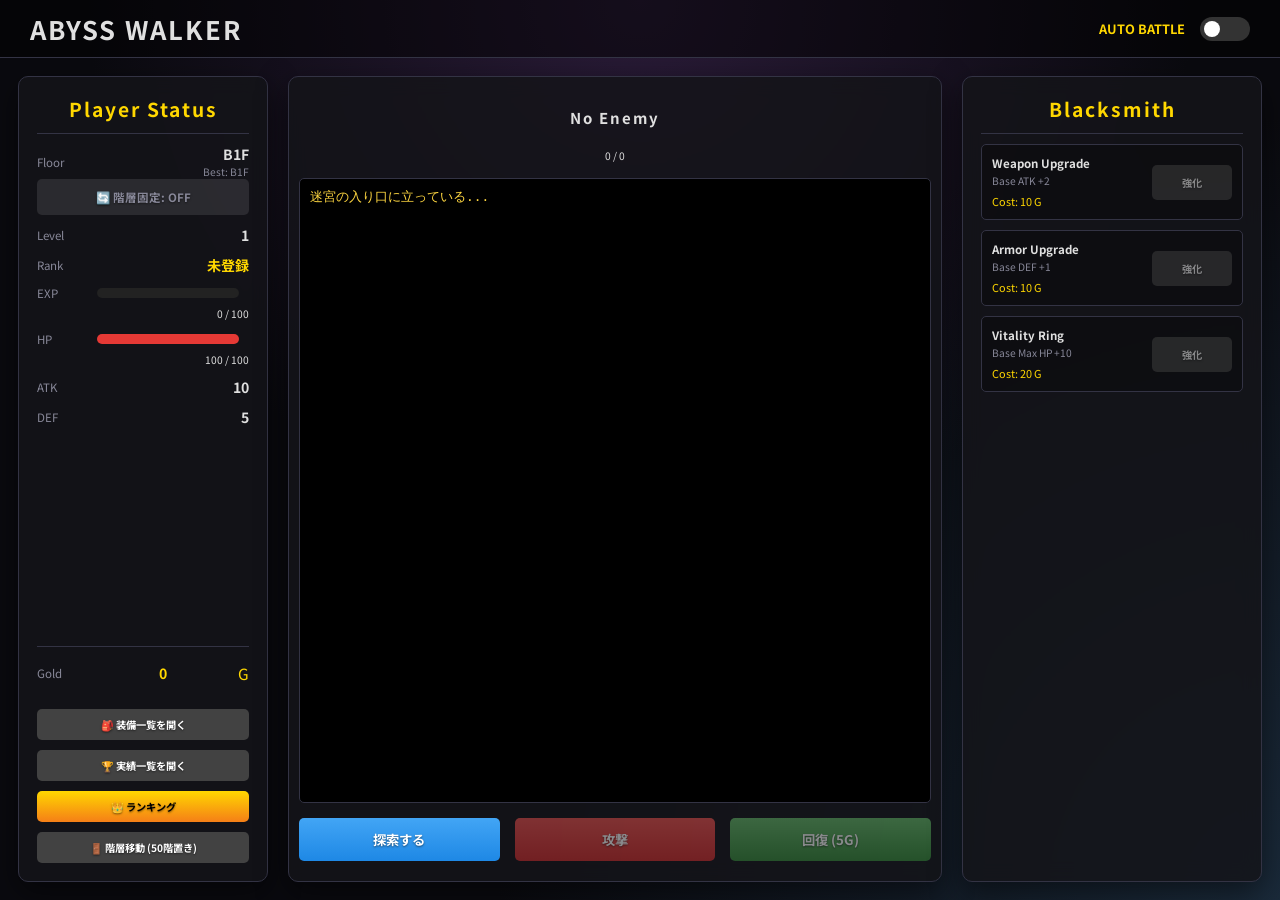
==== abysswalker/index.html @ 34223ad3 "Add files via upload" ====
<!DOCTYPE html>
<html lang="ja">
<head>
    <meta charset="UTF-8">
    <meta name="viewport" content="width=device-width, initial-scale=1.0, maximum-scale=1.0, user-scalable=no">
    <title>Abyss Walker - Idle RPG</title>
    <!-- AdSense Tag -->
    <script async src="https://pagead2.googlesyndication.com/pagead/js/adsbygoogle.js?client=ca-pub-2330735378895570" crossorigin="anonymous"></script>
    <link href="https://fonts.googleapis.com/css2?family=Cinzel:wght@400;700&family=Noto+Sans+JP:wght@400;700&display=swap" rel="stylesheet">
    <link rel="stylesheet" href="style.css?v=11">
</head>
<body>
    <div class="background-overlay"></div>
    
    <header class="top-bar">
        <h1>ABYSS WALKER</h1>
        <div class="auto-toggle">
            <span>AUTO BATTLE</span>
            <label class="switch">
                <input type="checkbox" id="auto-btn" autocomplete="off">
                <span class="slider round"></span>
            </label>
        </div>
    </header>

    <div class="ad-container top-ad">
        <ins class="adsbygoogle"
             style="display:block"
             data-ad-client="ca-pub-2330735378895570"
             data-ad-slot="0000000000"
             data-ad-format="auto"
             data-full-width-responsive="true"></ins>
        <script>(adsbygoogle = window.adsbygoogle || []).push({});</script>
    </div>

    <main class="game-container">
        <!-- Left Panel: Player Status -->
        <section class="panel status-panel" id="panel-status">
            <h2>Player Status</h2>
            <div class="stat-box">
                <span class="label">Floor</span>
                <div style="text-align: right;">
                    <span class="value">B<span id="player-floor">1</span>F</span>
                    <div style="font-size: 0.8rem; color: var(--text-dim);">Best: B<span id="player-max-floor">1</span>F</div>
                </div>
            </div>
            <div style="margin-top: -10px; margin-bottom: 10px; padding: 0;">
                <button id="stay-btn" class="action-btn" style="width: 100%; padding: min(10px, 1.5dvh); background: rgba(255,255,255,0.1); font-size: 0.9rem; color: var(--text-dim);">
                    🔄 階層固定: OFF
                </button>
            </div>
            <div class="stat-box">
                <span class="label">Level</span>
                <span class="value" id="player-lvl">1</span>
            </div>
            <div class="stat-box">
                <span class="label">Rank</span>
                <span class="value" id="player-rank" style="color: var(--legendary); font-weight: bold;">未登録</span>
            </div>
            <div class="stat-box">
                <span class="label">EXP</span>
                <div class="progress-bar">
                    <div class="progress-fill exp-fill" id="player-exp-bar"></div>
                </div>
                <span class="hp-text"><span id="player-exp">0</span> / <span id="player-req-exp">100</span></span>
            </div>
            <div class="stat-box">
                <span class="label">HP</span>
                <div class="progress-bar">
                    <div class="progress-fill hp-fill" id="player-hp-bar"></div>
                </div>
                <span class="hp-text"><span id="player-hp">100</span> / <span id="player-maxhp">100</span></span>
            </div>
            <div class="stat-box">
                <span class="label">ATK</span>
                <span class="value" id="player-atk">10</span>
            </div>
            <div class="stat-box">
                <span class="label">DEF</span>
                <span class="value" id="player-def">5</span>
            </div>
            <div class="stat-box gold-box">
                <span class="label">Gold</span>
                <span class="value" id="player-gold">0</span> <span class="coin">G</span>
            </div>

            <!-- Mini Screen Buttons -->
            <button id="btn-inventory" class="action-btn shop-btn" style="margin-top: 15px; width: 100%;">🎒 装備一覧を開く</button>
            <button id="btn-achievements" class="action-btn shop-btn" style="margin-top: 10px; width: 100%;">🏆 実績一覧を開く</button>
            <button id="btn-ranking" class="action-btn shop-btn" style="margin-top: 10px; width: 100%; background: linear-gradient(180deg, #ffd700, #f57f17); color: #000;">👑 ランキング</button>
            <button id="btn-floor-jump" class="action-btn shop-btn" style="margin-top: 10px; width: 100%;">🚪 階層移動 (50階置き)</button>
        </section>

        <!-- Center Panel: Battle Screen -->
        <section class="panel battle-panel active" id="panel-battle">
            <div class="enemy-area">
                <h3 id="enemy-name">No Enemy</h3>
                <div class="stat-box" style="width: 80%; margin: 0 auto; margin-top: 15px; flex-direction: column;">
                    <div class="progress-bar enemy-hp-bar-bg" style="margin:0; width: 100%;">
                        <div class="progress-fill hp-fill" id="enemy-hp-bar" style="width:0%;"></div>
                    </div>
                    <span class="hp-text" style="text-align: center;"><span id="enemy-hp">0</span> / <span id="enemy-maxhp">0</span></span>
                </div>
            </div>

            <div class="battle-log" id="battle-log">
                <div class="log-entry system">迷宮の入り口に立っている...</div>
            </div>

            <div class="action-buttons">
                <button id="btn-explore" class="action-btn primary">探索する</button>
                <button id="btn-attack" class="action-btn danger" disabled>攻撃</button>
                <button id="btn-heal" class="action-btn success">回復 (5G)</button>
            </div>
        </section>

        <!-- Right Panel: Shop / Upgrades -->
        <section class="panel shop-panel" id="panel-shop">
            <h2>Blacksmith</h2>
            <div class="upgrade-item">
                <div class="upgrade-info">
                    <span class="upgrade-name">Weapon Upgrade</span>
                    <span class="upgrade-desc">Base ATK +2</span>
                    <span style="display:block; margin-top:5px; font-size:0.85rem; color:var(--gold);">Cost: <span id="cost-atk">10</span> G</span>
                </div>
                <button id="btn-upg-atk" class="action-btn shop-btn" style="flex: 0 0 80px; padding: 10px;">強化</button>
            </div>
            <div class="upgrade-item">
                <div class="upgrade-info">
                    <span class="upgrade-name">Armor Upgrade</span>
                    <span class="upgrade-desc">Base DEF +1</span>
                    <span style="display:block; margin-top:5px; font-size:0.85rem; color:var(--gold);">Cost: <span id="cost-def">10</span> G</span>
                </div>
                <button id="btn-upg-def" class="action-btn shop-btn" style="flex: 0 0 80px; padding: 10px;">強化</button>
            </div>
            <div class="upgrade-item">
                <div class="upgrade-info">
                    <span class="upgrade-name">Vitality Ring</span>
                    <span class="upgrade-desc">Base Max HP +10</span>
                    <span style="display:block; margin-top:5px; font-size:0.85rem; color:var(--gold);">Cost: <span id="cost-hp">20</span> G</span>
                </div>
                <button id="btn-upg-hp" class="action-btn shop-btn" style="flex: 0 0 80px; padding: 10px;">強化</button>
            </div>
            
            <div class="ad-container sidebar-ad">
                <ins class="adsbygoogle"
                     style="display:block"
                     data-ad-client="ca-pub-2330735378895570"
                     data-ad-slot="0000000000"
                     data-ad-format="auto"
                     data-full-width-responsive="true"></ins>
                <script>(adsbygoogle = window.adsbygoogle || []).push({});</script>
            </div>
        </section>
    </main>

    <!-- Modals (Mini Screens) -->
    <div id="name-modal" class="modal-overlay" style="display: none;">
        <div class="modal-content panel" style="text-align: center;">
            <h2>プレイヤー名登録</h2>
            <p style="margin-bottom: 15px; color: var(--text-dim);">ランキングに参加するための名前を入力してください</p>
            <input type="text" id="player-name-input" placeholder="名前 (10文字以内)" maxlength="10" style="padding: 10px; font-size: 1rem; margin-bottom: 15px; width: 100%; background: #000; color: #fff; border: 1px solid var(--border-color); border-radius: 5px;">
            <div style="display: flex; gap: 10px;">
                <button id="btn-cancel-name" class="action-btn shop-btn" style="flex: 1;">キャンセル</button>
                <button id="btn-save-name" class="action-btn success" style="flex: 1;">登録する</button>
            </div>
        </div>
    </div>

    <div id="ranking-modal" class="modal-overlay" style="display: none;">
        <div class="modal-content panel">
            <h2>👑 ランキング (Top 10)</h2>
            <div id="ranking-list" class="inventory-list" style="margin-bottom: 15px;">
                <!-- Rankings loaded here -->
            </div>
            <button id="btn-close-ranking" class="action-btn danger" style="margin-top: 20px; flex: 0 0 auto;">閉じる</button>
        </div>
    </div>

    <div id="inventory-modal" class="modal-overlay" style="display: none;">
        <div class="modal-content panel">
            <h2>装備一覧 (Inventory)</h2>
            <div id="inventory-list" class="inventory-list"></div>
            <button id="btn-close-inv" class="action-btn danger" style="margin-top: 20px; flex: 0 0 auto;">閉じる</button>
        </div>
    </div>

    <div id="achievements-modal" class="modal-overlay" style="display: none;">
        <div class="modal-content panel">
            <h2>実績 (Achievements)</h2>
            <div id="achievements-list" class="achievements-list"></div>
            <button id="btn-close-ach" class="action-btn danger" style="margin-top: 20px; flex: 0 0 auto;">閉じる</button>
        </div>
    </div>
    
    <div id="floor-jump-modal" class="modal-overlay" style="display: none;">
        <div class="modal-content panel">
            <h2>🚪 階層移動</h2>
            <p style="text-align:center; color:var(--text-dim); font-size:0.9rem; margin-bottom:15px;">※到達済みの階層に50階単位で移動できます</p>
            <div id="floor-list" class="inventory-list" style="margin-bottom: 15px;">
                <!-- Floors loaded here -->
            </div>
            <button id="btn-close-floor" class="action-btn danger" style="margin-top: 20px; flex: 0 0 auto;">閉じる</button>
        </div>
    </div>
    
    <!-- Mobile Navigation Bar (hidden on desktop) -->
    <nav class="mobile-nav">
        <button class="nav-btn" data-target="panel-status">🧑 Status</button>
        <button class="nav-btn active" data-target="panel-battle">⚔️ Battle</button>
        <button class="nav-btn" data-target="panel-shop">💰 Shop</button>
    </nav>

    <script src="script.js?v=11"></script>
</body>
</html>
---- abysswalker/style.css ----
:root {
    --bg-dark: #0a0a0f;
    --panel-bg: rgba(20, 20, 25, 0.85);
    --border-color: #333344;
    --text-main: #e0e0e0;
    --text-dim: #888899;
    --gold: #ffd700;
    --hp-color: #e53935;
    --exp-color: #43a047;
    --btn-primary: #1e88e5;
    --btn-danger: #d32f2f;
    --btn-success: #388e3c;
    --common: #a0a0a0;
    --rare: #4ea8de;
    --epic: #b142f5;
    --legendary: #ffd700;
    --legendary: #ffd700;
    --mythic: #ff0055;
}

html {
    font-size: 80%;
}

* {
    box-sizing: border-box;
    margin: 0;
    padding: 0;
    touch-action: manipulation;
}

body {
    font-family: 'Noto Sans JP', sans-serif;
    background-color: var(--bg-dark);
    color: var(--text-main);
    background-image: 
        radial-gradient(circle at 50% 0%, #2a1b38 0%, transparent 50%),
        radial-gradient(circle at 100% 100%, #1a2a3a 0%, transparent 50%);
    height: 100dvh;
    overflow: hidden;
    display: flex;
    flex-direction: column;
}

h1, h2, h3 {
    font-family: 'Noto Sans JP', sans-serif;
    letter-spacing: 2px;
}

.top-bar {
    display: flex;
    justify-content: space-between;
    align-items: center;
    padding: 10px 30px;
    background: rgba(0,0,0,0.5);
    border-bottom: 1px solid var(--border-color);
}

.auto-toggle {
    display: flex;
    align-items: center;
    gap: 15px;
    font-weight: bold;
    color: var(--gold);
}

.switch {
  position: relative;
  display: inline-block;
  width: 50px;
  height: 24px;
}
.switch input { opacity: 0; width: 0; height: 0; }
.slider {
  position: absolute;
  cursor: pointer;
  top: 0; left: 0; right: 0; bottom: 0;
  background-color: #333;
  transition: .4s;
}
.slider:before {
  position: absolute;
  content: "";
  height: 16px; width: 16px;
  left: 4px; bottom: 4px;
  background-color: white;
  transition: .4s;
}
input:checked + .slider { background-color: var(--btn-danger); box-shadow: 0 0 10px var(--btn-danger); }
input:checked + .slider:before { transform: translateX(26px); }
.slider.round { border-radius: 24px; }
.slider.round:before { border-radius: 50%; }

.top-ad {
    height: 90px;
}

.game-container {
    display: grid;
    grid-template-columns: 250px 1fr 300px;
    gap: 20px;
    padding: min(20px, 2dvh);
    flex: 1; 
    overflow: hidden;
    max-width: 1400px;
    margin: 0 auto;
    width: 100%;
}

.panel {
    background: var(--panel-bg);
    border: 1px solid var(--border-color);
    border-radius: 10px;
    padding: min(20px, 2dvh);
    backdrop-filter: blur(10px);
    display: flex;
    flex-direction: column;
    box-shadow: 0 10px 30px rgba(0,0,0,0.5);
    overflow-y: auto; 
    min-height: 0;
    height: 100%;
}

.panel h2 {
    color: var(--gold);
    border-bottom: 1px solid var(--border-color);
    padding-bottom: min(10px, 1.5dvh);
    margin-bottom: min(10px, 1.5dvh);
    text-align: center;
}

.stat-box {
    display: flex;
    justify-content: space-between;
    align-items: center;
    margin-bottom: min(10px, 1.5dvh);
    flex-wrap: wrap;
}

.stat-box .label {
    color: var(--text-dim);
    font-size: 0.9rem;
    width: 50px;
}

.stat-box .value {
    font-weight: bold;
    font-size: 1.1rem;
}

.progress-bar {
    flex: 1;
    height: 10px;
    background: #222;
    border-radius: 5px;
    margin: 0 10px;
    overflow: hidden;
}

.progress-fill {
    height: 100%;
    width: 100%;
    transition: width 0.3s ease;
}

.hp-fill { background: var(--hp-color); }
.exp-fill { background: var(--exp-color); }

.hp-text {
    font-size: 0.8rem;
    width: 100%;
    text-align: right;
    margin-top: 5px;
}

.gold-box {
    margin-top: auto;
    padding-top: 15px;
    border-top: 1px solid var(--border-color);
    color: var(--gold);
    font-size: 1.2rem;
}

/* Battle Panel */
.battle-panel {
    overflow: hidden; 
    padding: 10px;
}

.enemy-area {
    width: 100%;
    text-align: center;
    padding-top: 20px;
}

.enemy-area h3 {
    margin-bottom: 10px;
}

.battle-log {
    width: 100%;
    flex: 1;
    background: #000;
    border: 1px solid var(--border-color);
    border-radius: 5px;
    margin: 15px 0;
    padding: 10px;
    overflow-y: auto;
    font-family: monospace;
    font-size: 1rem;
    display: flex;
    flex-direction: column;
}

.log-entry {
    margin-bottom: 5px;
    animation: fadeIn 0.3s;
}
@keyframes fadeIn { from { opacity: 0; transform: translateX(-10px); } to { opacity: 1; transform: translateX(0); } }

.log-entry.damage { color: #ff5252; }
.log-entry.heal { color: #69f0ae; }
.log-entry.system { color: #ffd740; }
.log-entry.enemy-attack { color: #ffab40; }
.log-entry.rare-drop { color: #b142f5; font-weight: bold; text-shadow: 0 0 5px #b142f5; }
.log-entry.legendary-drop { color: #ffd700; font-weight: bold; text-shadow: 0 0 10px #ffd700; }
.log-entry.mythic-drop { color: var(--mythic); font-weight: bold; font-size: 1.2rem; text-shadow: 0 0 15px var(--mythic), 0 0 5px #fff; }

.action-buttons {
    display: flex;
    gap: 15px;
    width: 100%;
    margin-bottom: 10px;
}

.action-btn {
    flex: 1;
    padding: min(12px, 1.6dvh);
    border: none;
    border-radius: 5px;
    font-weight: bold;
    cursor: pointer;
    font-family: inherit;
    transition: all 0.2s;
    text-shadow: 0 1px 2px rgba(0,0,0,0.5);
    color: white;
    touch-action: manipulation !important;
    user-select: none;
    -webkit-user-select: none;
    -webkit-touch-callout: none;
}
.action-btn:disabled { opacity: 0.5; cursor: not-allowed; }
.action-btn:active:not(:disabled) { transform: scale(0.95); }

.primary { background: linear-gradient(180deg, #42a5f5, #1e88e5); }
.danger { background: linear-gradient(180deg, #ef5350, #d32f2f); }
.success { background: linear-gradient(180deg, #66bb6a, #388e3c); }

/* Shop & Inv & Ach */
.upgrade-item, .inv-item, .ach-item {
    display: flex;
    justify-content: space-between;
    align-items: center;
    background: rgba(0,0,0,0.3);
    padding: 10px;
    border-radius: 5px;
    margin-bottom: 10px;
    border: 1px solid var(--border-color);
}
.upgrade-info, .inv-info, .ach-info { display: flex; flex-direction: column; flex: 1; }
.upgrade-name, .inv-name, .ach-name { font-weight: bold; margin-bottom: 2px; font-size: 0.9rem;}
.upgrade-desc, .inv-desc, .ach-desc { font-size: 0.8rem; color: var(--text-dim); }

.inv-qty { font-weight: bold; font-size: 1.1rem; color: var(--gold); margin-left: 10px;}

.ach-item.unlocked { border-color: var(--gold); background: rgba(255, 215, 0, 0.1); }
.ach-item.unlocked .ach-name { color: var(--gold); }
.ach-reward { font-size: 0.8rem; color: var(--exp-color); margin-top: 2px; }
.ach-status { font-size: 1.2rem; opacity: 0.3; margin-left: 10px;}
.ach-item.unlocked .ach-status { opacity: 1; color: var(--gold); }

.shop-btn { flex: none; width: auto; padding: 8px 12px; background: #424242; font-size: 0.8rem;}
.shop-btn:hover:not(:disabled) { background: #616161; }

.rarity-common { color: var(--common); }
.rarity-rare { color: var(--rare); }
.rarity-epic { color: var(--epic); text-shadow: 0 0 2px var(--epic); }
.rarity-legendary { color: var(--legendary); text-shadow: 0 0 5px var(--legendary); font-weight: bold;}

@keyframes mythicPulse {
    0% { text-shadow: 0 0 5px var(--mythic); }
    100% { text-shadow: 0 0 20px var(--mythic), 0 0 10px #fff; }
}
.rarity-mythic { color: var(--mythic); font-weight: bold; animation: mythicPulse 1s infinite alternate; }

.mobile-nav {
    display: none;
}

.ad-container {
    display: none !important;
}
.sidebar-ad { 
    margin-top: auto; 
    min-height: 250px; 
}

/* Modals */
.modal-overlay {
    position: fixed;
    top: 0; left: 0; right: 0; bottom: 0;
    background: rgba(0, 0, 0, 0.7);
    display: flex;
    justify-content: center;
    align-items: center;
    z-index: 2000;
}

.modal-content {
    width: 90%;
    max-width: 500px;
    max-height: 80vh;
    overflow-y: hidden;
}

.inventory-list, .achievements-list {
    display: flex;
    flex-direction: column;
    gap: 10px;
    overflow-y: auto;
    flex: 1;
    padding-right: 5px;
}

/* Removed 900px media query to simplify layout */

@media (max-width: 850px), (max-width: 1024px) and (orientation: portrait) {
    body {
        display: flex;
        flex-direction: column;
        height: 100dvh;
        overflow: hidden;
    }
    
    .top-bar {
        padding: 10px;
    }
    
    .top-bar h1 {
        font-size: 1.2rem;
        white-space: nowrap;
    }
    
    .ad-container {
        display: none !important;
    }

    .auto-toggle {
        gap: 5px;
    }
    
    .auto-toggle span {
        font-size: 0.8rem;
        text-align: right;
    }
    
    .game-container {
        display: flex;
        flex-direction: column;
        flex: 1;
        width: 100vw;
        overflow: hidden;
        height: 100%;
        justify-content: flex-start;
        align-items: stretch;
    }

    .game-container > .panel {
        display: none;
        flex: 1;
        overflow-y: auto;
        margin: 10px;
        margin-top: 0;
        padding-bottom: 20px;
        height: 100%;
        min-height: 0;
    }

    .game-container > .panel.active {
        display: flex;
    }

    .mobile-nav {
        display: flex;
        position: relative;
        width: 100%;
        height: 60px;
        flex-shrink: 0;
        background: var(--bg-panel);
        border-top: 1px solid rgba(255,255,255,0.1);
        z-index: 1000;
    }

    .nav-btn {
        flex: 1;
        background: transparent;
        border: none;
        color: var(--text-dim);
        font-size: 1rem;
        font-weight: bold;
        cursor: pointer;
        transition: all 0.2s;
        border-radius: 0;
        white-space: nowrap;
        overflow: hidden;
        text-overflow: ellipsis;
    }

    .nav-btn:hover {
        background: rgba(255,255,255,0.05);
    }

    .nav-btn.active {
        color: #fff;
        background: rgba(78, 168, 222, 0.2);
        border-top: 3px solid var(--rare);
    }
}
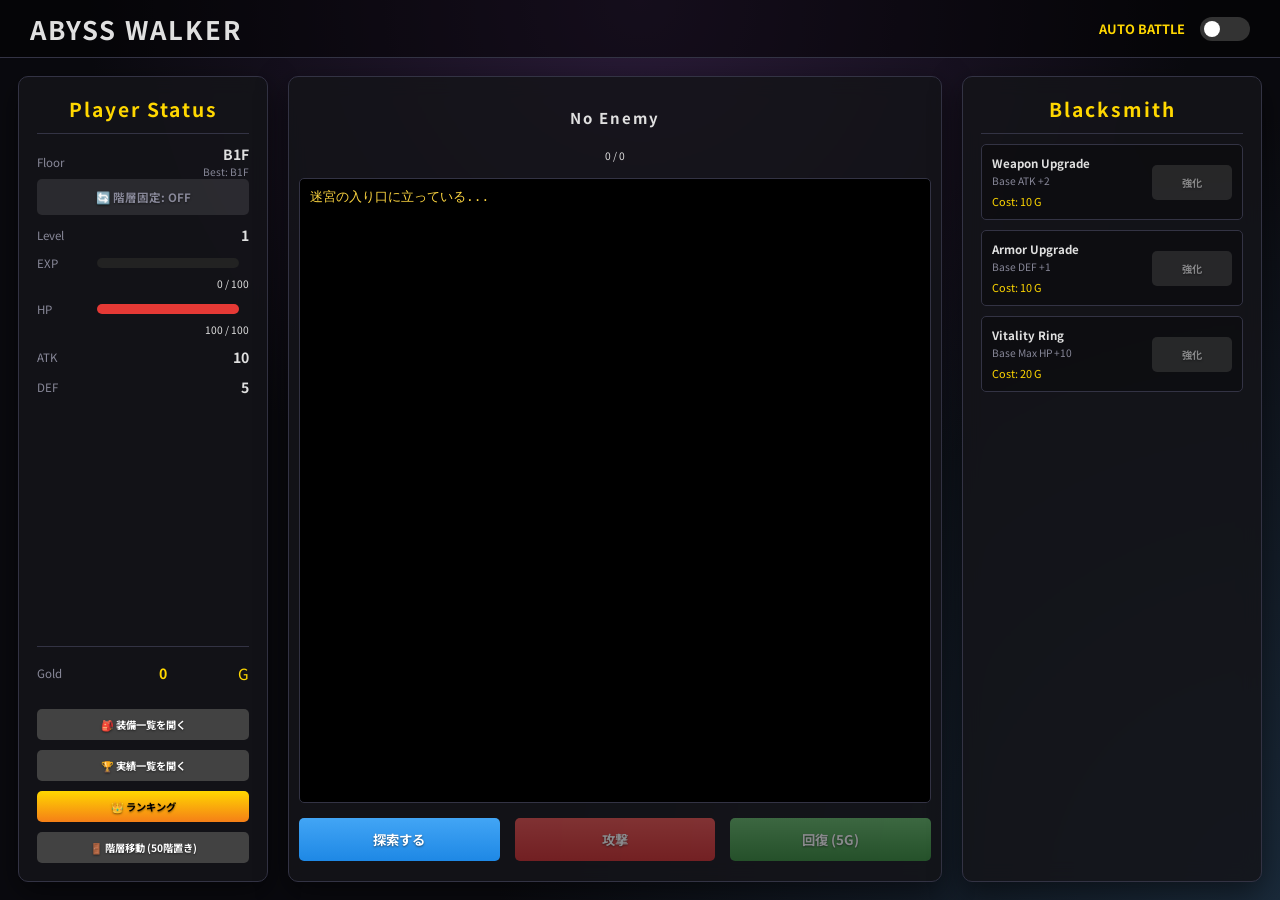
==== commit b1612a1b: "Add files via upload" ====
--- a/abysswalker/index.html
+++ b/abysswalker/index.html
@@ -7,7 +7,7 @@
     <!-- AdSense Tag -->
     <script async src="https://pagead2.googlesyndication.com/pagead/js/adsbygoogle.js?client=ca-pub-2330735378895570" crossorigin="anonymous"></script>
     <link href="https://fonts.googleapis.com/css2?family=Cinzel:wght@400;700&family=Noto+Sans+JP:wght@400;700&display=swap" rel="stylesheet">
-    <link rel="stylesheet" href="style.css?v=11">
+    <link rel="stylesheet" href="style.css?v=12">
 </head>
 <body>
     <div class="background-overlay"></div>
@@ -54,10 +54,6 @@
                 <span class="value" id="player-lvl">1</span>
             </div>
             <div class="stat-box">
-                <span class="label">Rank</span>
-                <span class="value" id="player-rank" style="color: var(--legendary); font-weight: bold;">未登録</span>
-            </div>
-            <div class="stat-box">
                 <span class="label">EXP</span>
                 <div class="progress-bar">
                     <div class="progress-fill exp-fill" id="player-exp-bar"></div>
@@ -169,7 +165,10 @@
 
     <div id="ranking-modal" class="modal-overlay" style="display: none;">
         <div class="modal-content panel">
-            <h2>👑 ランキング (Top 10)</h2>
+            <h2>ランキング (Ranking)</h2>
+            <div style="text-align: center; margin-bottom: 15px; font-size: 1.2rem; font-weight: bold;">
+                🏆 あなたの順位: <span id="player-rank" style="color: var(--legendary);">未登録</span>
+            </div>
             <div id="ranking-list" class="inventory-list" style="margin-bottom: 15px;">
                 <!-- Rankings loaded here -->
             </div>
@@ -211,6 +210,6 @@
         <button class="nav-btn" data-target="panel-shop">💰 Shop</button>
     </nav>
 
-    <script src="script.js?v=11"></script>
+    <script src="script.js?v=12"></script>
 </body>
 </html>
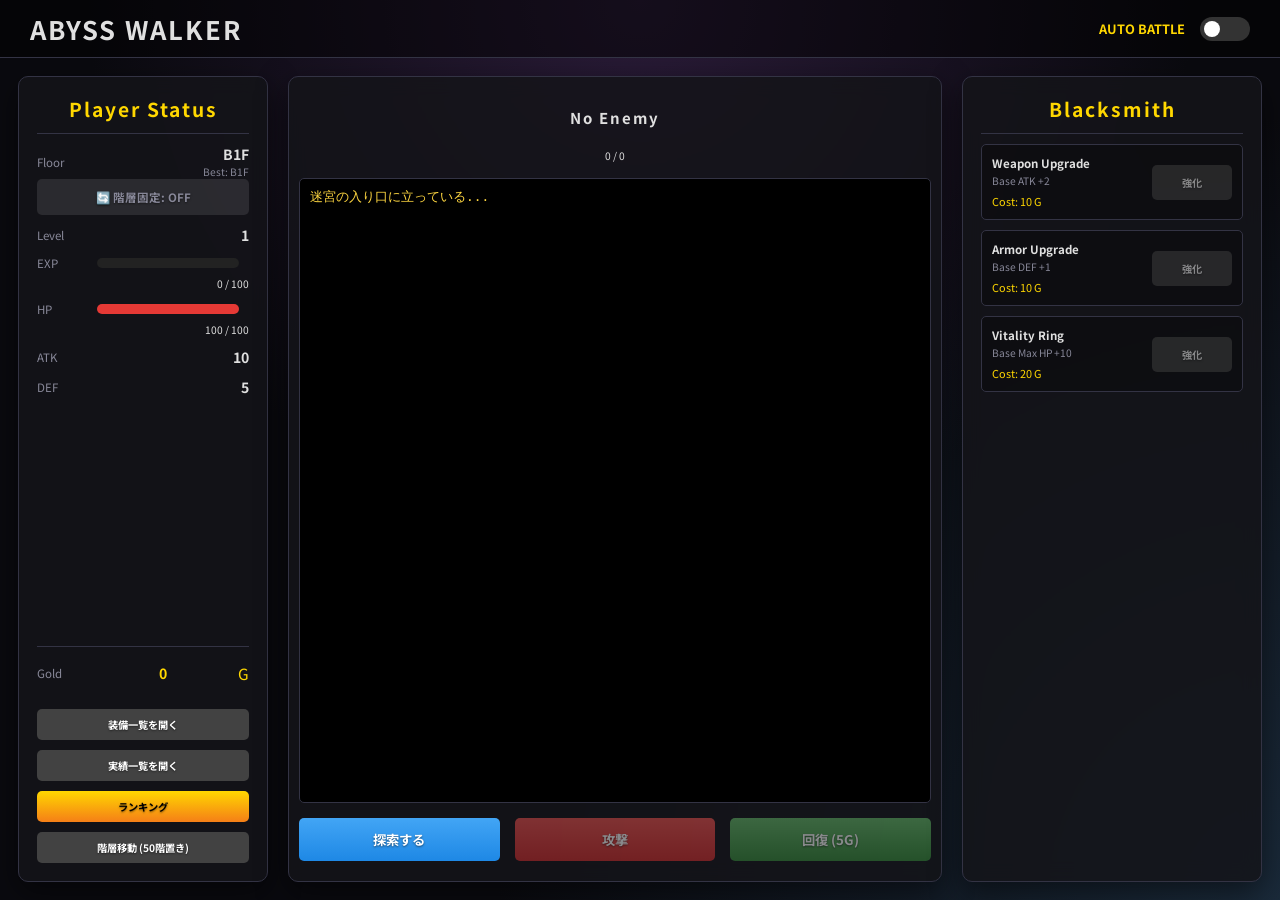
==== commit 94165df3: "Add files via upload" ====
--- a/abysswalker/index.html
+++ b/abysswalker/index.html
@@ -7,7 +7,7 @@
     <!-- AdSense Tag -->
     <script async src="https://pagead2.googlesyndication.com/pagead/js/adsbygoogle.js?client=ca-pub-2330735378895570" crossorigin="anonymous"></script>
     <link href="https://fonts.googleapis.com/css2?family=Cinzel:wght@400;700&family=Noto+Sans+JP:wght@400;700&display=swap" rel="stylesheet">
-    <link rel="stylesheet" href="style.css?v=12">
+    <link rel="stylesheet" href="style.css?v=13">
 </head>
 <body>
     <div class="background-overlay"></div>
@@ -81,10 +81,10 @@
             </div>
 
             <!-- Mini Screen Buttons -->
-            <button id="btn-inventory" class="action-btn shop-btn" style="margin-top: 15px; width: 100%;">🎒 装備一覧を開く</button>
-            <button id="btn-achievements" class="action-btn shop-btn" style="margin-top: 10px; width: 100%;">🏆 実績一覧を開く</button>
-            <button id="btn-ranking" class="action-btn shop-btn" style="margin-top: 10px; width: 100%; background: linear-gradient(180deg, #ffd700, #f57f17); color: #000;">👑 ランキング</button>
-            <button id="btn-floor-jump" class="action-btn shop-btn" style="margin-top: 10px; width: 100%;">🚪 階層移動 (50階置き)</button>
+            <button id="btn-inventory" class="action-btn shop-btn" style="margin-top: 15px; width: 100%;">装備一覧を開く</button>
+            <button id="btn-achievements" class="action-btn shop-btn" style="margin-top: 10px; width: 100%;">実績一覧を開く</button>
+            <button id="btn-ranking" class="action-btn shop-btn" style="margin-top: 10px; width: 100%; background: linear-gradient(180deg, #ffd700, #f57f17); color: #000;">ランキング</button>
+            <button id="btn-floor-jump" class="action-btn shop-btn" style="margin-top: 10px; width: 100%;">階層移動 (50階置き)</button>
         </section>
 
         <!-- Center Panel: Battle Screen -->
@@ -167,7 +167,7 @@
         <div class="modal-content panel">
             <h2>ランキング (Ranking)</h2>
             <div style="text-align: center; margin-bottom: 15px; font-size: 1.2rem; font-weight: bold;">
-                🏆 あなたの順位: <span id="player-rank" style="color: var(--legendary);">未登録</span>
+                あなたの順位: <span id="player-rank" style="color: var(--legendary);">未登録</span>
             </div>
             <div id="ranking-list" class="inventory-list" style="margin-bottom: 15px;">
                 <!-- Rankings loaded here -->
@@ -194,7 +194,7 @@
     
     <div id="floor-jump-modal" class="modal-overlay" style="display: none;">
         <div class="modal-content panel">
-            <h2>🚪 階層移動</h2>
+            <h2>階層移動</h2>
             <p style="text-align:center; color:var(--text-dim); font-size:0.9rem; margin-bottom:15px;">※到達済みの階層に50階単位で移動できます</p>
             <div id="floor-list" class="inventory-list" style="margin-bottom: 15px;">
                 <!-- Floors loaded here -->
@@ -205,11 +205,11 @@
     
     <!-- Mobile Navigation Bar (hidden on desktop) -->
     <nav class="mobile-nav">
-        <button class="nav-btn" data-target="panel-status">🧑 Status</button>
-        <button class="nav-btn active" data-target="panel-battle">⚔️ Battle</button>
-        <button class="nav-btn" data-target="panel-shop">💰 Shop</button>
+        <button class="nav-btn" data-target="panel-status">Status</button>
+        <button class="nav-btn active" data-target="panel-battle">Battle</button>
+        <button class="nav-btn" data-target="panel-shop">Shop</button>
     </nav>
 
-    <script src="script.js?v=12"></script>
+    <script src="script.js?v=13"></script>
 </body>
 </html>
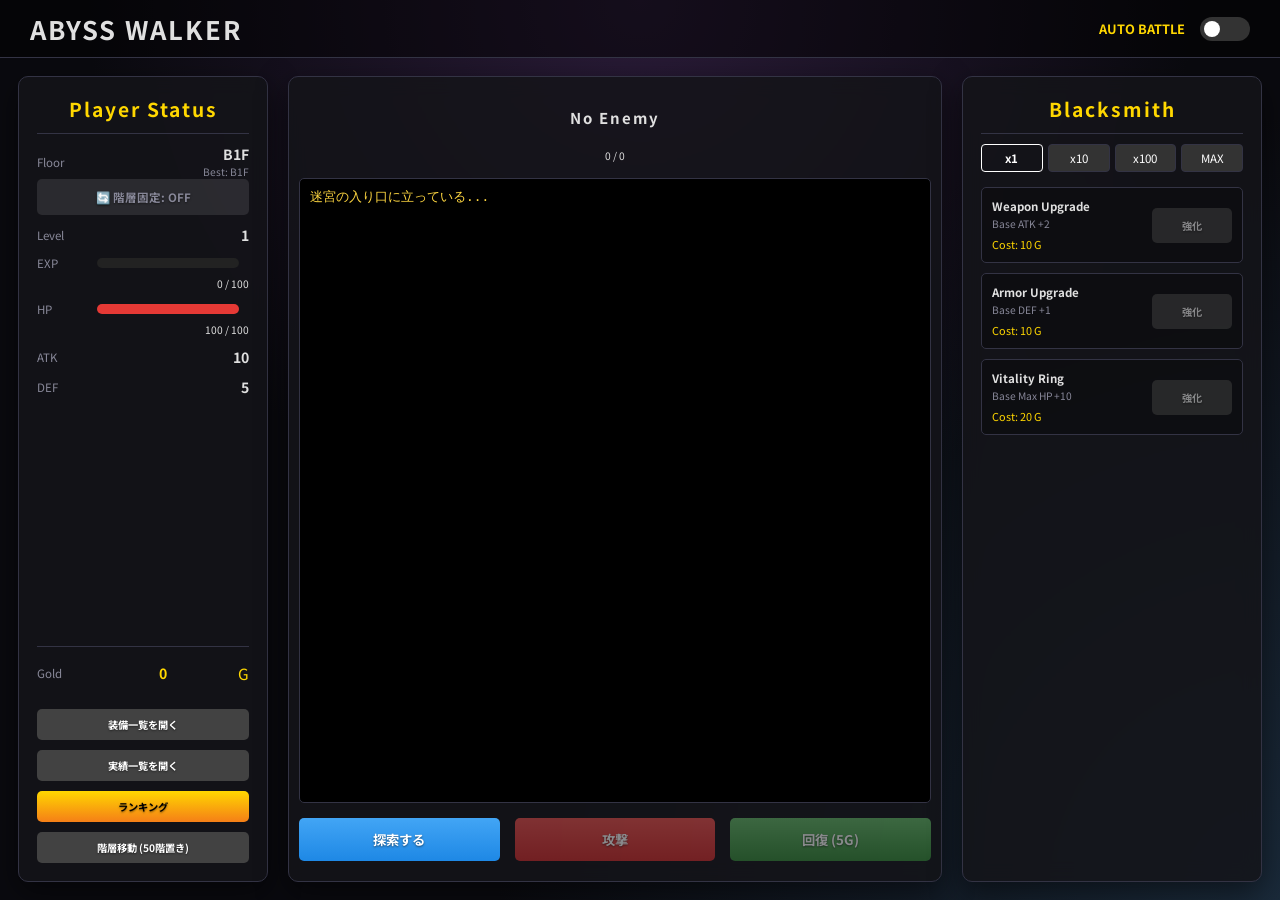
==== commit aa1f09cf: "Add files via upload" ====
--- a/abysswalker/index.html
+++ b/abysswalker/index.html
@@ -113,6 +113,12 @@
         <!-- Right Panel: Shop / Upgrades -->
         <section class="panel shop-panel" id="panel-shop">
             <h2>Blacksmith</h2>
+            <div class="multiplier-group" style="display: flex; gap: 5px; margin-bottom: 15px;">
+                <button class="mult-btn active" data-mult="1">x1</button>
+                <button class="mult-btn" data-mult="10">x10</button>
+                <button class="mult-btn" data-mult="100">x100</button>
+                <button class="mult-btn" data-mult="MAX">MAX</button>
+            </div>
             <div class="upgrade-item">
                 <div class="upgrade-info">
                     <span class="upgrade-name">Weapon Upgrade</span>
--- a/abysswalker/style.css
+++ b/abysswalker/style.css
@@ -249,6 +249,24 @@
     -webkit-user-select: none;
     -webkit-touch-callout: none;
 }
+
+.mult-btn {
+    flex: 1;
+    background: #333;
+    color: #fff;
+    border: 1px solid var(--border-color);
+    border-radius: 4px;
+    padding: 5px;
+    font-size: 0.9rem;
+    cursor: pointer;
+    font-family: inherit;
+    transition: all 0.2s;
+}
+.mult-btn.active {
+    background: var(--primary-color);
+    border-color: var(--primary-color);
+    font-weight: bold;
+}
 .action-btn:disabled { opacity: 0.5; cursor: not-allowed; }
 .action-btn:active:not(:disabled) { transform: scale(0.95); }
 
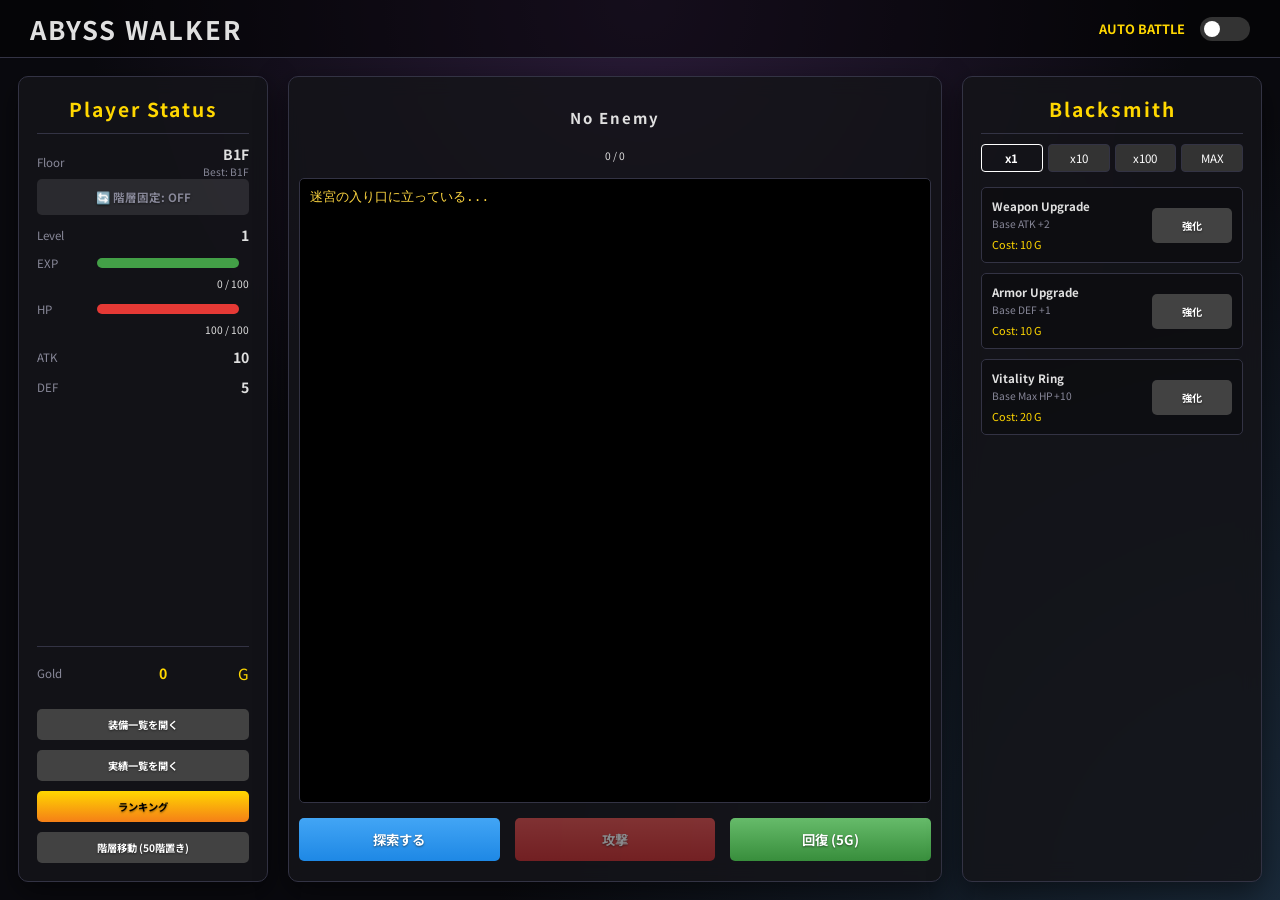
==== commit 54ecb255: "Add files via upload" ====
--- a/abysswalker/index.html
+++ b/abysswalker/index.html
@@ -7,7 +7,7 @@
     <!-- AdSense Tag -->
     <script async src="https://pagead2.googlesyndication.com/pagead/js/adsbygoogle.js?client=ca-pub-2330735378895570" crossorigin="anonymous"></script>
     <link href="https://fonts.googleapis.com/css2?family=Cinzel:wght@400;700&family=Noto+Sans+JP:wght@400;700&display=swap" rel="stylesheet">
-    <link rel="stylesheet" href="style.css?v=13">
+    <link rel="stylesheet" href="style.css?v=14">
 </head>
 <body>
     <div class="background-overlay"></div>
@@ -216,6 +216,6 @@
         <button class="nav-btn" data-target="panel-shop">Shop</button>
     </nav>
 
-    <script src="script.js?v=13"></script>
+    <script src="script.js?v=16"></script>
 </body>
 </html>
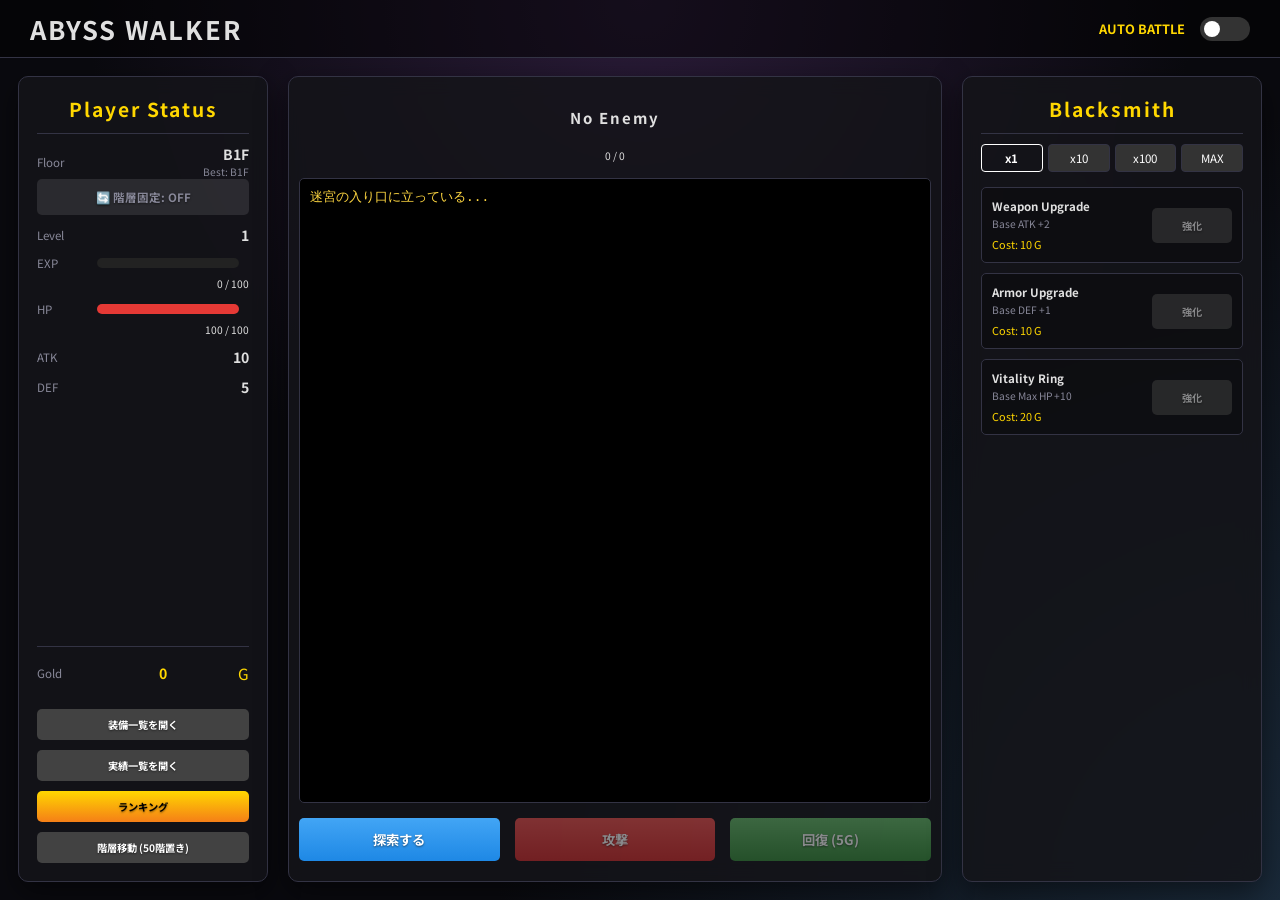
==== commit 3d506e9a: "Add files via upload" ====
--- a/abysswalker/index.html
+++ b/abysswalker/index.html
@@ -216,6 +216,6 @@
         <button class="nav-btn" data-target="panel-shop">Shop</button>
     </nav>
 
-    <script src="script.js?v=16"></script>
+    <script src="script.js?v=17"></script>
 </body>
 </html>
